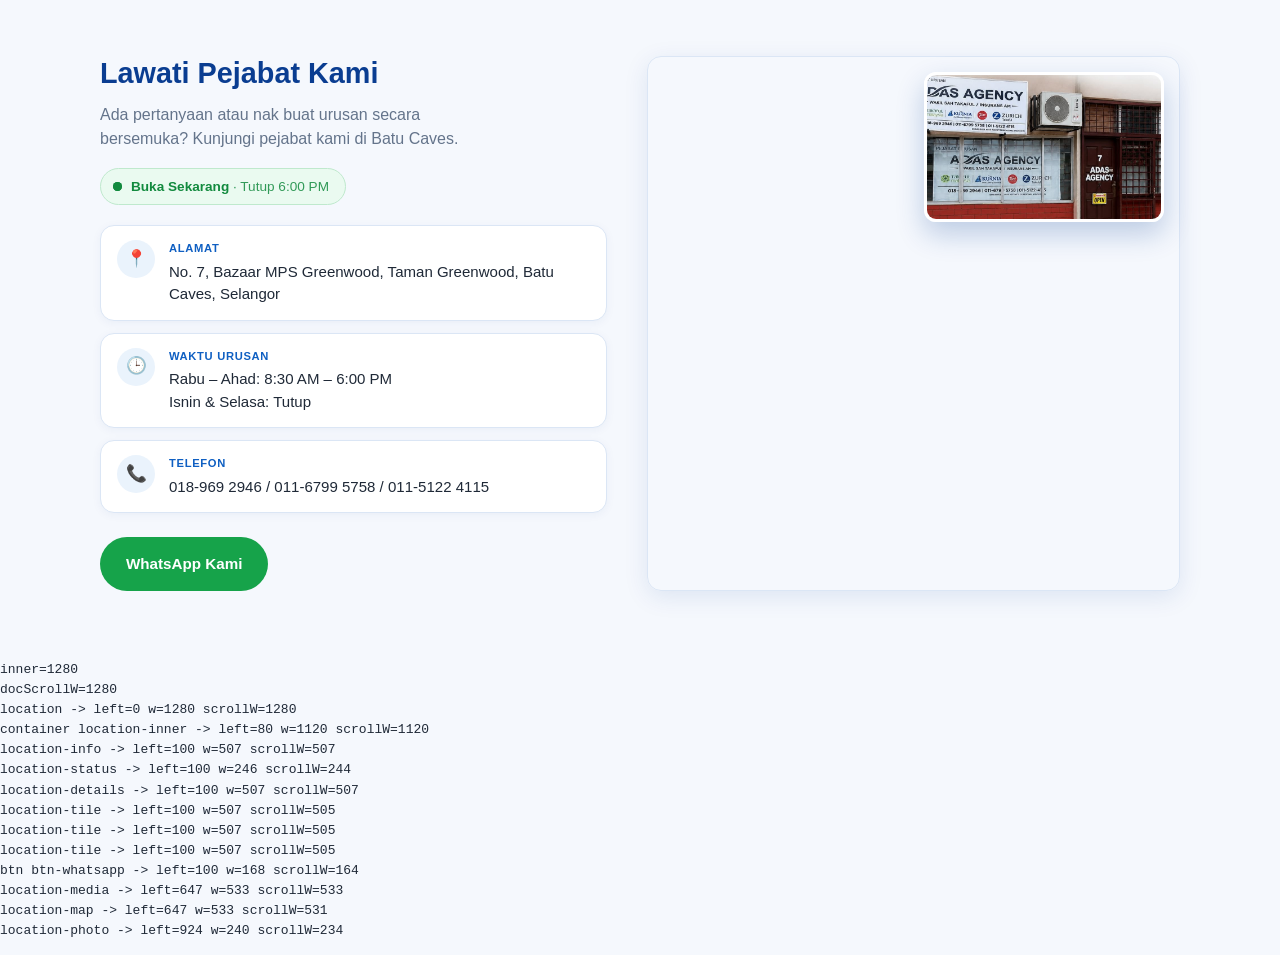
==== _measure.html @ ed004119 "feat: add FAQ accordion functionality and location status display - Implemented an animated FAQ acco" ====
<!doctype html><html lang="ms"><head><meta charset="UTF-8"><link rel="stylesheet" href="styles.css"></head><body>
<span id="year" hidden></span><nav id="primary-nav" hidden></nav><button id="nav-toggle" hidden></button><form id="quotation-form" hidden></form>
<main>
  <section id="lokasi" class="location">
    <div class="container location-inner">
      <div class="location-info">
        <h2>Lawati Pejabat Kami</h2>
        <p>Ada pertanyaan atau nak buat urusan secara bersemuka? Kunjungi pejabat kami di Batu Caves.</p>
        <p class="location-status" id="location-status" hidden>
          <span class="location-status-dot" aria-hidden="true"></span>
          <span class="location-status-text"></span>
        </p>
        <ul class="location-details">
          <li class="location-tile">
            <span class="location-icon">📍</span>
            <span class="location-tile-body">
              <span class="location-tile-label">Alamat</span>
              <span class="location-tile-value">No. 7, Bazaar MPS Greenwood, Taman Greenwood, Batu Caves, Selangor</span>
            </span>
          </li>
          <li class="location-tile">
            <span class="location-icon">🕒</span>
            <span class="location-tile-body">
              <span class="location-tile-label">Waktu Urusan</span>
              <span class="location-tile-value">Rabu – Ahad: 8:30 AM – 6:00 PM<br>Isnin &amp; Selasa: Tutup</span>
            </span>
          </li>
          <li class="location-tile">
            <span class="location-icon">📞</span>
            <span class="location-tile-body">
              <span class="location-tile-label">Telefon</span>
              <span class="location-tile-value">018-969 2946 / 011-6799 5758 / 011-5122 4115</span>
            </span>
          </li>
        </ul>
        <a href="https://wa.me/60189692946?text=Hai%20Adas%20Agency%2C%20saya%20ingin%20bertanya%20mengenai%20insurans."
           target="_blank" rel="noopener" class="btn btn-whatsapp">
          WhatsApp Kami
        </a>
      </div>
      <div class="location-media">
        <div class="location-map">
          <iframe
            src="https://www.google.com/maps?q=No.+7%2C+Bazaar+MPS+Greenwood%2C+Taman+Greenwood%2C+Batu+Caves%2C+Selangor&output=embed"
            width="100%" height="100%" style="border:0;" allowfullscreen="" loading="lazy"
            referrerpolicy="no-referrer-when-downgrade" title="Lokasi Adas Agency di Batu Caves">
          </iframe>
        </div>
        <img class="location-photo" src="assets/shop/shop-front.jpg" alt="Pejabat Urusan Adas Agency di Batu Caves">
      </div>
    </div>
  </section>
</main>
<pre id="out"></pre>
<script src="script.js"></script>
<script>
setTimeout(function(){
  var lines = ['inner=' + window.innerWidth, 'docScrollW=' + document.documentElement.scrollWidth];
  document.querySelectorAll('.location, .location-inner, .location-info, .location-details, .location-tile, .location-media, .location-status, .location-photo, .location-map, .location-info > .btn').forEach(function(el){
    var r = el.getBoundingClientRect();
    lines.push(el.className + ' -> left=' + Math.round(r.left) + ' w=' + Math.round(r.width) + ' scrollW=' + el.scrollWidth);
  });
  document.getElementById('out').textContent = lines.join('\n');
}, 500);
</script>
</body></html>
---- styles.css ----
:root {
  --blue-900: #0a3d91;
  --blue-700: #0f5fc2;
  --blue-600: #156fe0;
  --blue-500: #2e86f0;
  --blue-100: #eaf3fc;
  --navy: #0a3d91;
  --navy-light: #156fe0;
  --accent: #16a34a;
  --accent-dark: #128a3e;
  --bg: #f5f8fd;
  --card: #ffffff;
  --text: #1f2937;
  --muted: #64748b;
  --border: #dbe6f5;
  --radius: 14px;
  --shadow: 0 6px 24px rgba(10, 61, 145, 0.1);
}

* { box-sizing: border-box; }

html { scroll-behavior: smooth; }

body {
  margin: 0;
  font-family: -apple-system, BlinkMacSystemFont, "Segoe UI", Roboto, Helvetica, Arial, sans-serif;
  color: var(--text);
  background: var(--bg);
  line-height: 1.55;
}

img { max-width: 100%; }

.container {
  width: 100%;
  max-width: 1120px;
  margin: 0 auto;
  padding: 0 20px;
}

a { color: inherit; }

h1, h2, h3 { line-height: 1.2; margin: 0 0 12px; color: var(--blue-900); }
h2 { font-size: 1.8rem; }
p { margin: 0 0 12px; color: var(--muted); }

.btn {
  display: inline-flex;
  align-items: center;
  justify-content: center;
  gap: 8px;
  padding: 13px 24px;
  border-radius: 999px;
  font-weight: 600;
  text-decoration: none;
  border: 2px solid transparent;
  cursor: pointer;
  font-size: 0.95rem;
  transition: transform 0.15s ease, box-shadow 0.15s ease, background 0.15s ease;
}
.btn:hover { transform: translateY(-1px); }
.btn-block { width: 100%; }

.btn-primary {
  background: var(--blue-700);
  color: #fff;
}
.btn-primary:hover { background: var(--blue-900); }

.btn-outline {
  background: transparent;
  border-color: var(--blue-700);
  color: var(--blue-700);
}
.btn-outline:hover { background: var(--blue-700); color: #fff; }

.btn-primary-light {
  background: #fff;
  color: var(--blue-900);
}
.btn-primary-light:hover { background: var(--blue-100); }

.btn-outline-light {
  background: transparent;
  border-color: rgba(255, 255, 255, 0.7);
  color: #fff;
}
.btn-outline-light:hover { background: rgba(255, 255, 255, 0.15); }

.btn-whatsapp {
  background: var(--accent);
  color: #fff;
}
.btn-whatsapp:hover { background: var(--accent-dark); }

/* Header */
.site-header {
  position: sticky;
  top: 0;
  z-index: 50;
  background: rgba(255, 255, 255, 0.92);
  backdrop-filter: blur(8px);
  border-bottom: 1px solid var(--border);
}
.header-inner {
  display: flex;
  align-items: center;
  justify-content: space-between;
  gap: 16px;
  padding-top: 14px;
  padding-bottom: 14px;
  flex-wrap: wrap;
}
.logo { display: flex; align-items: center; }
.logo-img { display: block; height: 44px; width: auto; }
.nav {
  display: flex;
  gap: 22px;
  font-weight: 600;
  font-size: 0.92rem;
}
.nav a { text-decoration: none; color: var(--text); }
.nav a:hover { color: var(--blue-700); }
.header-cta { padding: 10px 20px; font-size: 0.88rem; }
.header-cta-icon { display: none; }

.header-actions { display: flex; align-items: center; gap: 10px; }
.nav-toggle {
  display: none;
  align-items: center;
  justify-content: center;
  width: 40px;
  height: 40px;
  flex-shrink: 0;
  padding: 0;
  border: 1px solid var(--border);
  border-radius: 10px;
  background: #fff;
  color: var(--blue-900);
  cursor: pointer;
}
.nav-toggle:hover { border-color: var(--blue-700); }

/* Hero */
.hero {
  position: relative;
  padding: 40px 0 48px;
  overflow: hidden;
  color: #fff;
}
.hero-bg {
  position: absolute;
  inset: 0;
  z-index: -1;
  background:
    linear-gradient(100deg, rgba(10, 30, 70, 0.55) 0%, rgba(10, 30, 70, 0.15) 45%, rgba(10, 30, 70, 0) 70%),
    url('assets/hero/hero-bg.jpg') center / cover no-repeat;
}
.hero-inner {
  display: flex;
  align-items: center;
  gap: 40px;
  flex-wrap: wrap;
}
.hero-copy { flex: 1 1 420px; min-width: 0; }
.eyebrow {
  color: #bfe0ff;
  font-weight: 700;
  font-size: 0.8rem;
  text-transform: uppercase;
  letter-spacing: 0.6px;
  margin-bottom: 10px;
}
.hero h1 {
  font-size: clamp(1.6rem, 3.2vw, 2.15rem);
  margin-bottom: 12px;
  color: #fff;
}
.hero-sub { font-size: 0.95rem; max-width: 560px; color: rgba(255, 255, 255, 0.85); text-align: justify; }
.hero-sub-compact { display: none; }
.hero-actions {
  display: flex;
  gap: 14px;
  flex-wrap: wrap;
  margin: 16px 0;
}
.hero-trust {
  list-style: none;
  padding: 0;
  margin: 8px 0 0;
  display: flex;
  column-gap: 16px;
  row-gap: 8px;
  flex-wrap: wrap;
  font-size: 0.8rem;
  color: rgba(255, 255, 255, 0.85);
  font-weight: 600;
}
.hero-trust li::before { content: "✓ "; color: #9be6b8; }

.hero-visual { flex: 0 1 560px; display: flex; flex-direction: row; align-items: flex-end; justify-content: center; gap: 6px; min-width: 0; }
.hero-illustration {
  display: block;
  width: 100%;
  max-width: 420px;
  height: auto;
  flex: 1 1 auto;
  filter: drop-shadow(0 16px 24px rgba(3, 20, 51, 0.35));
}

.hero-mascot-col {
  display: flex;
  flex-direction: column;
  align-items: center;
  flex-shrink: 0;
  margin-bottom: -14px;
}
.hero-mascot {
  height: 220px;
  width: auto;
  filter: drop-shadow(0 14px 16px rgba(3, 20, 51, 0.3));
}
.hero-mascot-bubble {
  position: relative;
  max-width: 150px;
  background: #fff;
  color: var(--blue-900);
  font-size: 0.72rem;
  font-weight: 700;
  line-height: 1.3;
  padding: 10px 14px;
  border-radius: 14px;
  box-shadow: var(--shadow);
  text-align: center;
  margin-bottom: 10px;
}
.hero-mascot-bubble::after {
  content: "";
  position: absolute;
  bottom: -8px;
  left: 40px;
  width: 0;
  height: 0;
  border-left: 8px solid transparent;
  border-right: 8px solid transparent;
  border-top: 8px solid #fff;
}

/* Partners */
.partners { padding: 28px 0; border-bottom: 1px solid var(--border); background: #fff; }
.partners-label {
  text-align: center;
  font-size: 0.78rem;
  font-weight: 700;
  letter-spacing: 0.6px;
  text-transform: uppercase;
  color: var(--muted);
  margin-bottom: 14px;
}
.partner-badges {
  display: flex;
  flex-wrap: wrap;
  justify-content: center;
  align-items: center;
  gap: 36px;
}
.partner-logo {
  height: 52px;
  width: auto;
  max-width: 160px;
  object-fit: contain;
}

/* Products */
.products { padding: 56px 0; }
.products h2, .products .section-sub { text-align: center; }
.section-sub { max-width: 480px; margin: 0 auto 32px; }
.section-sub-light { color: rgba(255, 255, 255, 0.75); }
.services-grid {
  display: grid;
  grid-template-columns: repeat(auto-fit, minmax(280px, 1fr));
  gap: 20px;
}
.service-item {
  background: var(--card);
  border: 1px solid var(--border);
  border-radius: var(--radius);
  padding: 24px 20px;
  box-shadow: var(--shadow);
  display: flex;
  align-items: center;
  gap: 14px;
}
.service-icon { flex-shrink: 0; display: flex; }
.service-icon img { width: 44px; height: 44px; object-fit: contain; display: block; }
.service-item p { margin: 0; font-weight: 600; color: var(--text); font-size: 0.95rem; }
.services-cta { text-align: center; margin-top: 32px; }

/* Why */
.why {
  padding: 56px 0;
  background:
    linear-gradient(160deg, rgba(10, 30, 70, 0.55) 0%, rgba(10, 30, 70, 0.35) 100%),
    url('assets/hero/hero-bg.jpg') center / cover no-repeat;
}
.why-title { color: #fff; text-align: center; }
.why-grid {
  display: grid;
  grid-template-columns: repeat(3, 1fr);
  gap: 20px;
}
.why-item {
  background: rgba(255, 255, 255, 0.1);
  border: 1px solid rgba(255, 255, 255, 0.22);
  border-radius: var(--radius);
  padding: 24px 20px;
}
.why-icon {
  width: 68px;
  height: 68px;
  border-radius: 50%;
  background: #fff;
  display: flex;
  align-items: center;
  justify-content: center;
  margin-bottom: 14px;
  box-shadow: 0 6px 14px rgba(3, 20, 51, 0.2);
}
.why-icon img { width: 44px; height: 44px; object-fit: contain; }
.why-item h3 { color: #fff; font-size: 1.02rem; }
.why-item p { color: rgba(255, 255, 255, 0.85); margin: 0; font-size: 0.9rem; }

/* How it works */
.how { padding: 56px 0; }
.how h2, .how .section-sub { text-align: center; }
.how-grid {
  display: grid;
  grid-template-columns: repeat(3, 1fr);
  gap: 24px;
  margin-top: 8px;
}
.how-step {
  position: relative;
  background: var(--card);
  border: 1px solid var(--border);
  border-radius: var(--radius);
  padding: 26px 22px;
  text-align: center;
  box-shadow: var(--shadow);
}
/* Connector drawn across the grid gap, aligned to the step badges */
.how-step:not(:last-child)::after {
  content: "";
  position: absolute;
  top: 46px;
  left: 100%;
  width: 24px;
  height: 2px;
  background: var(--blue-500);
  opacity: 0.6;
}
.how-step-number {
  width: 40px;
  height: 40px;
  margin: 0 auto 14px;
  border-radius: 50%;
  background: var(--blue-700);
  color: #fff;
  display: flex;
  align-items: center;
  justify-content: center;
  font-weight: 800;
  font-size: 1.1rem;
}
.how-step h3 { font-size: 1.05rem; }
.how-step p { font-size: 0.9rem; margin: 0; }

/* Testimonials */
.testimonials { padding: 56px 0; }
.testimonials h2, .testimonials .section-sub { text-align: center; }

.testimonial-carousel { position: relative; margin-top: 8px; }
.testimonial-grid {
  display: flex;
  flex-wrap: nowrap;
  overflow-x: auto;
  scroll-snap-type: x mandatory;
  scroll-behavior: smooth;
  -webkit-overflow-scrolling: touch;
  scrollbar-width: none;
  gap: 20px;
}
.testimonial-grid::-webkit-scrollbar { display: none; }
.testimonial-grid:focus-visible { outline: 2px solid var(--blue-700); outline-offset: 4px; }

.testimonial-card {
  margin: 0;
  flex: 0 0 auto;
  scroll-snap-align: start;
  width: 300px;
  background: var(--card);
  border: 1px solid var(--border);
  border-radius: var(--radius);
  overflow: hidden;
  box-shadow: var(--shadow);
}
.testimonial-photo {
  display: block;
  width: 100%;
  aspect-ratio: 4 / 5;
  object-fit: cover;
  background: var(--bg);
}
.testimonial-photo.placeholder { object-fit: contain; padding: 10px; }
.testimonial-card figcaption {
  padding: 10px 14px 14px;
  font-size: 0.82rem;
  font-weight: 600;
  color: var(--muted);
  text-align: center;
}

/* Arrow overlays */
.carousel-arrow {
  position: absolute;
  top: 50%;
  transform: translateY(-50%);
  z-index: 5;
  width: 52px;
  height: 52px;
  padding: 0;
  border: none;
  border-radius: 50%;
  background: #fbfcfe;
  color: var(--blue-900);
  box-shadow: var(--shadow);
  display: flex;
  align-items: center;
  justify-content: center;
  cursor: pointer;
  transition: background 0.15s ease, transform 0.15s ease;
}
.carousel-arrow:hover { background: var(--blue-100); }
.carousel-arrow:active { transform: translateY(-50%) scale(0.94); }
.carousel-arrow:focus-visible { outline: 2px solid var(--blue-700); outline-offset: 2px; }
.carousel-arrow:disabled { opacity: 0.3; cursor: default; pointer-events: none; }
.carousel-arrow-prev { left: 6px; }
.carousel-arrow-next { right: 6px; }

.testimonial-dots { display: none; }

/* FAQ */
.faq { padding: 64px 0; }
.faq-inner {
  display: grid;
  grid-template-columns: minmax(260px, 350px) 1fr;
  gap: 48px;
  align-items: start;
}
.faq-aside { position: sticky; top: 96px; }
.faq-eyebrow {
  display: inline-block;
  margin: 0 0 14px;
  padding: 5px 14px;
  border-radius: 999px;
  background: var(--blue-100);
  color: var(--blue-700);
  font-size: 0.72rem;
  font-weight: 700;
  letter-spacing: 0.8px;
  text-transform: uppercase;
}
.faq-aside h2 { font-size: 1.85rem; margin-bottom: 10px; }
.faq-aside-sub { margin-bottom: 24px; }
.faq-help {
  position: relative;
  overflow: hidden;
  border-radius: 18px;
  padding: 22px;
  background: linear-gradient(150deg, var(--blue-900) 0%, var(--blue-600) 100%);
  box-shadow: 0 14px 30px rgba(10, 61, 145, 0.22);
}
.faq-help::before {
  content: "";
  position: absolute;
  top: -60px;
  right: -50px;
  width: 170px;
  height: 170px;
  border-radius: 50%;
  background: rgba(255, 255, 255, 0.08);
}
.faq-help-head {
  position: relative;
  display: flex;
  align-items: flex-end;
  gap: 14px;
  margin-bottom: 18px;
}
.faq-help-mascot {
  flex-shrink: 0;
  width: 62px;
  height: 92px;
  object-fit: contain;
  object-position: bottom center;
  align-self: flex-end;
  filter: drop-shadow(0 6px 10px rgba(0, 0, 0, 0.25));
}
.faq-help-title { margin: 0 0 4px; color: #fff; font-weight: 700; font-size: 1rem; }
.faq-help-text { margin: 0; color: rgba(255, 255, 255, 0.82); font-size: 0.86rem; line-height: 1.45; }
.faq-help .btn { position: relative; }

.faq-list {
  display: flex;
  flex-direction: column;
  gap: 12px;
}
.faq-item {
  position: relative;
  overflow: hidden;
  background: var(--card);
  border: 1px solid var(--border);
  border-radius: 14px;
  box-shadow: 0 2px 10px rgba(10, 61, 145, 0.05);
  transition: box-shadow 0.25s ease, border-color 0.25s ease;
}
.faq-item::before {
  content: "";
  position: absolute;
  left: 0;
  top: 0;
  bottom: 0;
  width: 3px;
  background: linear-gradient(180deg, var(--blue-500), var(--blue-900));
  transform: scaleY(0);
  transform-origin: top;
  transition: transform 0.3s ease;
}
.faq-item:hover { border-color: #b9d4f3; box-shadow: 0 8px 22px rgba(10, 61, 145, 0.09); }
.faq-item[open] {
  border-color: #b9d4f3;
  box-shadow: 0 12px 28px rgba(10, 61, 145, 0.13);
}
.faq-item[open]::before { transform: scaleY(1); }
.faq-item summary {
  display: flex;
  align-items: center;
  justify-content: space-between;
  gap: 16px;
  padding: 18px 20px;
  cursor: pointer;
  list-style: none;
  font-weight: 700;
  font-size: 0.98rem;
  color: var(--blue-900);
  transition: color 0.2s ease;
}
.faq-item summary::-webkit-details-marker { display: none; }
.faq-question { min-width: 0; }
.faq-item summary:hover { color: var(--blue-600); }
.faq-item summary:focus-visible { outline: 2px solid var(--blue-700); outline-offset: -3px; border-radius: 14px; }
.faq-icon {
  flex-shrink: 0;
  width: 30px;
  height: 30px;
  border-radius: 50%;
  display: inline-flex;
  align-items: center;
  justify-content: center;
  background: var(--blue-100);
  color: var(--blue-700);
  transition: transform 0.3s ease, background 0.25s ease, color 0.25s ease;
}
.faq-item[open] .faq-icon { transform: rotate(180deg); background: var(--blue-700); color: #fff; }
.faq-answer { overflow: hidden; transition: height 0.3s ease; }
.faq-answer p {
  margin: 0;
  padding: 0 20px 18px 20px;
  font-size: 0.93rem;
  line-height: 1.6;
}

@media (max-width: 900px) {
  .faq { padding: 48px 0; }
  .faq-inner { grid-template-columns: 1fr; gap: 26px; }
  .faq-aside { position: static; text-align: center; }
  .faq-aside h2 { font-size: 1.55rem; }
  .faq-aside-sub { max-width: 460px; margin: 0 auto 20px; }
  .faq-help { max-width: 460px; margin: 0 auto; text-align: left; }
  .faq-item summary { padding: 16px; font-size: 0.94rem; gap: 12px; }
  .faq-answer p { padding: 0 16px 16px; }
}

@media (prefers-reduced-motion: reduce) {
  .faq-answer { transition: none; }
  .faq-item::before, .faq-icon { transition: none; }
  .location-status-dot::after { animation: none; }
  .location-tile { transition: none; }
}

/* Mid-page CTA */
.mid-cta {
  background:
    linear-gradient(100deg, rgba(10, 30, 70, 0.55) 0%, rgba(10, 30, 70, 0.35) 100%),
    url('assets/hero/hero-bg.jpg') center / cover no-repeat;
  padding: 40px 0;
}
.mid-cta-inner {
  display: flex;
  align-items: center;
  justify-content: space-between;
  gap: 24px;
  flex-wrap: wrap;
}
.mid-cta h2 { color: #fff; margin-bottom: 6px; font-size: 1.4rem; }
.mid-cta p { color: rgba(255, 255, 255, 0.8); margin: 0; }

/* Location */
.location { padding: 56px 0; }
.location-inner {
  display: grid;
  grid-template-columns: 1fr 1.05fr;
  gap: 40px;
  align-items: stretch;
}
.location-info { display: flex; flex-direction: column; justify-content: center; }
.location-info > p { max-width: 42ch; }

/* Live open/closed pill */
.location-status {
  display: inline-flex;
  align-items: center;
  gap: 9px;
  align-self: flex-start;
  margin: 4px 0 0;
  padding: 7px 16px 7px 12px;
  border-radius: 999px;
  font-size: 0.85rem;
  font-weight: 600;
  background: #eafaf0;
  color: var(--accent-dark);
  border: 1px solid #bfe9cd;
}
.location-status[hidden] { display: none; }
.location-status.is-closed {
  background: #fdf2f2;
  color: #b42318;
  border-color: #f4d5d3;
}
.location-status-dot {
  position: relative;
  flex-shrink: 0;
  width: 9px;
  height: 9px;
  border-radius: 50%;
  background: currentColor;
}
.location-status:not(.is-closed) .location-status-dot::after {
  content: "";
  position: absolute;
  inset: 0;
  border-radius: 50%;
  background: currentColor;
  animation: location-pulse 1.9s ease-out infinite;
}
@keyframes location-pulse {
  0%   { transform: scale(1);   opacity: 0.55; }
  100% { transform: scale(2.8); opacity: 0; }
}
.location-status-note { font-weight: 500; opacity: 0.85; }

/* Info tiles */
.location-details {
  list-style: none;
  margin: 20px 0 24px;
  padding: 0;
  display: flex;
  flex-direction: column;
  gap: 12px;
}
.location-tile {
  display: flex;
  align-items: flex-start;
  gap: 14px;
  padding: 14px 16px;
  background: var(--card);
  border: 1px solid var(--border);
  border-radius: var(--radius);
  box-shadow: 0 2px 10px rgba(10, 61, 145, 0.05);
  transition: transform 0.15s ease, box-shadow 0.15s ease;
}
.location-tile:hover {
  transform: translateY(-2px);
  box-shadow: var(--shadow);
}
.location-icon {
  flex-shrink: 0;
  width: 38px;
  height: 38px;
  display: inline-flex;
  align-items: center;
  justify-content: center;
  border-radius: 50%;
  background: var(--blue-100);
  font-size: 1.05rem;
  line-height: 1;
}
.location-tile-body {
  display: flex;
  flex-direction: column;
  gap: 3px;
  min-width: 0;
}
.location-tile-label {
  font-size: 0.7rem;
  font-weight: 700;
  letter-spacing: 0.06em;
  text-transform: uppercase;
  color: var(--blue-700);
}
.location-tile-value {
  font-size: 0.94rem;
  line-height: 1.5;
  color: var(--text);
}
.location-info > .btn { align-self: flex-start; }

/* Map with overlapping shop photo */
.location-media {
  position: relative;
  display: flex;
}
.location-map {
  flex: 1;
  min-height: 440px;
  border-radius: var(--radius);
  overflow: hidden;
  box-shadow: var(--shadow);
  border: 1px solid var(--border);
}
.location-map iframe { display: block; width: 100%; height: 100%; }
.location-photo {
  position: absolute;
  top: 16px;
  right: 16px;
  width: 46%;
  max-width: 240px;
  aspect-ratio: 16 / 10;
  object-fit: cover;
  object-position: center 45%;
  border-radius: 12px;
  border: 3px solid #fff;
  box-shadow: 0 12px 28px rgba(10, 61, 145, 0.24);
}

/* Payment info */
.payment-info { padding: 56px 0; }
.payment-info h2, .payment-info .section-sub { text-align: center; }

/* Benefits strip — what's included, above the payment choice */
.payment-benefits {
  list-style: none;
  margin: 24px 0 20px;
  padding: 18px 20px;
  background: var(--card);
  border: 1px solid var(--border);
  border-radius: var(--radius);
  box-shadow: var(--shadow);
  display: grid;
  grid-template-columns: repeat(3, 1fr);
  gap: 18px;
}
.payment-benefits li {
  display: flex;
  align-items: center;
  gap: 12px;
  min-width: 0;
}
.payment-benefits li + li {
  border-left: 1px solid var(--border);
  padding-left: 18px;
}
.payment-benefit-icon {
  flex-shrink: 0;
  width: 40px;
  height: 40px;
  display: grid;
  place-items: center;
  border-radius: 10px;
  background: #eaf7ef;
  color: var(--accent-dark);
}
.payment-benefit-icon svg { width: 22px; height: 22px; }
.payment-benefit-text { display: flex; flex-direction: column; min-width: 0; }
.payment-benefit-text strong { font-size: 0.95rem; color: var(--blue-900); }
.payment-benefit-text span { font-size: 0.85rem; color: var(--muted); }

/* Cash vs BNPL — equal-height comparison */
.payment-options {
  display: grid;
  grid-template-columns: repeat(2, 1fr);
  align-items: stretch;
  gap: 20px;
}
.payment-card {
  background: var(--card);
  border: 1px solid var(--border);
  border-radius: var(--radius);
  padding: 26px 24px;
  box-shadow: var(--shadow);
  display: flex;
  flex-direction: column;
}
.payment-card-head {
  display: flex;
  align-items: center;
  gap: 12px;
  margin-bottom: 14px;
}
.payment-card-icon {
  flex-shrink: 0;
  width: 42px;
  height: 42px;
  display: grid;
  place-items: center;
  border-radius: 11px;
  background: var(--blue-100);
  color: var(--blue-700);
}
.payment-card-icon svg { width: 23px; height: 23px; }
.payment-card h3 { font-size: 1.05rem; margin: 0; }
.payment-card-cash {
  background: #f0faf3;
  border-color: #bfe6cc;
}
.payment-card-cash .payment-card-icon { background: #dcf3e4; color: var(--accent-dark); }
.payment-flag {
  align-self: flex-start;
  margin: 0 0 12px;
  padding: 5px 12px;
  border-radius: 999px;
  background: var(--accent);
  color: #fff;
  font-size: 0.78rem;
  font-weight: 700;
  letter-spacing: 0.02em;
  text-transform: uppercase;
}
.payment-note { font-size: 0.92rem; margin: 0; }
.payment-card-cash .payment-note strong { color: var(--accent-dark); }
.payment-channels {
  list-style: none;
  margin: 16px 0 0;
  padding: 0;
  display: flex;
  flex-direction: column;
  gap: 8px;
}
.payment-channels li {
  font-size: 0.88rem;
  color: var(--text);
  padding-left: 24px;
  position: relative;
}
.payment-channels li::before {
  content: "";
  position: absolute;
  left: 0;
  top: 0.35em;
  width: 14px;
  height: 8px;
  border-left: 2px solid var(--accent);
  border-bottom: 2px solid var(--accent);
  transform: rotate(-45deg);
}

/* BNPL platform rates */
.bnpl-list {
  list-style: none;
  margin: 16px 0 0;
  padding: 0;
  display: flex;
  flex-direction: column;
  gap: 10px;
}
.bnpl-list li {
  display: flex;
  justify-content: space-between;
  align-items: center;
  gap: 12px;
  font-size: 0.9rem;
  color: var(--text);
  padding-bottom: 10px;
  border-bottom: 1px dashed var(--border);
}
.bnpl-list li:last-child { border-bottom: none; padding-bottom: 0; }
.bnpl-brand {
  display: flex;
  align-items: center;
  gap: 10px;
  min-width: 0;
}
.bnpl-name { overflow: hidden; text-overflow: ellipsis; white-space: nowrap; }
/* Brand chip: shows a coloured initial until the real logo drops into
   assets/payment/, at which point the <img> covers it. */
.bnpl-logo {
  position: relative;
  flex-shrink: 0;
  width: 30px;
  height: 30px;
  display: grid;
  place-items: center;
  border-radius: 8px;
  background: var(--brand, var(--blue-700));
  color: #fff;
  font-size: 0.85rem;
  font-weight: 700;
  overflow: hidden;
}
.bnpl-logo img {
  position: absolute;
  inset: 0;
  width: 100%;
  height: 100%;
  object-fit: contain;
  background: #fff;
  padding: 3px;
}
.bnpl-logo[data-brand="shopee"] { --brand: #ee4d2d; }
.bnpl-logo[data-brand="grab"]   { --brand: #00b14f; }
.bnpl-logo[data-brand="apapay"] { --brand: #2b6cb0; }
.bnpl-logo[data-brand="atome"]  { --brand: #f0466e; }
.bnpl-rate {
  flex-shrink: 0;
  padding: 3px 10px;
  border-radius: 999px;
  font-size: 0.85rem;
}
.bnpl-rate-low  { background: #e7f6ec; color: var(--accent-dark); }
.bnpl-rate-high { background: #fdf1e0; color: #b45309; }
.payment-example {
  margin: 16px 0 0;
  padding-top: 14px;
  border-top: 1px solid var(--border);
  font-size: 0.85rem;
  color: var(--muted);
}
.payment-example strong { color: var(--blue-900); }

/* Quotation */
.quotation { padding: 56px 0 72px; }
.quotation-inner {
  background: var(--card);
  border: 1px solid var(--border);
  border-radius: 22px;
  box-shadow: 0 18px 50px rgba(10, 61, 145, 0.14);
  padding: 0;
  overflow: hidden;
  display: grid;
  grid-template-columns: 0.85fr 1.25fr;
  align-items: stretch;
}

/* Left panel */
.quotation-intro {
  position: relative;
  padding: 40px 34px;
  background: linear-gradient(160deg, var(--blue-900) 0%, var(--blue-700) 55%, #1a7ae8 100%);
  color: rgba(255, 255, 255, 0.86);
  display: flex;
  flex-direction: column;
}
.quotation-intro::after {
  content: "";
  position: absolute;
  right: -70px;
  bottom: -80px;
  width: 240px;
  height: 240px;
  border-radius: 50%;
  background: radial-gradient(circle, rgba(255, 255, 255, 0.14) 0%, rgba(255, 255, 255, 0) 70%);
  pointer-events: none;
}
.quotation-eyebrow {
  align-self: flex-start;
  margin: 0 0 14px;
  padding: 5px 12px;
  border-radius: 999px;
  background: rgba(255, 255, 255, 0.16);
  border: 1px solid rgba(255, 255, 255, 0.24);
  color: #fff;
  font-size: 0.7rem;
  font-weight: 700;
  letter-spacing: 0.7px;
  text-transform: uppercase;
}
.quotation-intro h2 { color: #fff; margin-bottom: 12px; }
.quotation-lead {
  color: rgba(255, 255, 255, 0.82);
  font-size: 0.95rem;
  margin-bottom: 22px;
}
.quotation-points {
  list-style: none;
  margin: 0 0 auto;
  padding: 0;
  display: flex;
  flex-direction: column;
  gap: 12px;
}
.quotation-points li {
  display: flex;
  align-items: flex-start;
  gap: 10px;
  font-size: 0.9rem;
  font-weight: 600;
  color: #fff;
}
.quotation-points svg {
  flex-shrink: 0;
  width: 20px;
  height: 20px;
  padding: 3px;
  border-radius: 50%;
  background: rgba(255, 255, 255, 0.18);
  color: #9ff0bd;
}
.quotation-note {
  display: flex;
  align-items: flex-start;
  gap: 9px;
  font-size: 0.82rem;
  font-weight: 500;
  line-height: 1.5;
  color: rgba(255, 255, 255, 0.92);
  background: rgba(255, 255, 255, 0.1);
  border: 1px solid rgba(255, 255, 255, 0.18);
  border-radius: 12px;
  padding: 12px 14px;
  margin: 26px 0 0;
}
.quotation-note svg { flex-shrink: 0; margin-top: 1px; color: #ffd66b; }
.quotation-note strong { color: #fff; }
.quotation-alt {
  margin: 14px 0 0;
  font-size: 0.82rem;
  color: rgba(255, 255, 255, 0.7);
}
.quotation-alt a {
  color: #fff;
  font-weight: 700;
  text-decoration: none;
  border-bottom: 1px solid rgba(255, 255, 255, 0.45);
  white-space: nowrap;
}
.quotation-alt a:hover { border-bottom-color: #fff; }

/* Form */
.quotation-form {
  padding: 40px 34px;
  display: grid;
  grid-template-columns: 1fr 1fr;
  gap: 18px 20px;
  align-content: start;
}
.form-row { display: flex; flex-direction: column; gap: 7px; }
.form-row-full { grid-column: 1 / -1; }
label {
  font-size: 0.82rem;
  font-weight: 700;
  color: var(--blue-900);
  letter-spacing: 0.1px;
}
label .req { color: #dc2626; margin-left: 1px; }

.input-wrap { position: relative; display: block; }
.input-icon {
  position: absolute;
  left: 13px;
  top: 50%;
  transform: translateY(-50%);
  width: 18px;
  height: 18px;
  color: var(--muted);
  pointer-events: none;
  transition: color 0.15s ease;
}
.input-wrap-area .input-icon { top: 16px; transform: none; }
.input-wrap:focus-within .input-icon { color: var(--blue-600); }

input, textarea {
  font: inherit;
  font-size: 0.94rem;
  padding: 12px 14px 12px 40px;
  border-radius: 12px;
  border: 1.5px solid var(--border);
  background: #f7faff;
  color: var(--text);
  width: 100%;
  transition: border-color 0.15s ease, box-shadow 0.15s ease, background 0.15s ease;
}
textarea { resize: vertical; min-height: 92px; line-height: 1.5; }
input::placeholder, textarea::placeholder { color: #9aa8bd; }
input:hover, textarea:hover { border-color: #c3d6f0; }
input:focus, textarea:focus {
  outline: none;
  background: #fff;
  border-color: var(--blue-600);
  box-shadow: 0 0 0 3.5px rgba(21, 111, 224, 0.14);
}
input[type="number"] { appearance: textfield; -moz-appearance: textfield; }
input[type="number"]::-webkit-outer-spin-button,
input[type="number"]::-webkit-inner-spin-button { -webkit-appearance: none; margin: 0; }

/* Inline validation */
.form-row.has-error input,
.form-row.has-error textarea {
  border-color: #e11d48;
  background: #fff5f6;
}
.form-row.has-error .input-icon { color: #e11d48; }
.form-row.has-error input:focus,
.form-row.has-error textarea:focus { box-shadow: 0 0 0 3.5px rgba(225, 29, 72, 0.14); }
.field-error {
  margin: 0;
  font-size: 0.76rem;
  font-weight: 600;
  color: #e11d48;
}

/* Submit */
.quotation-submit { gap: 12px; margin-top: 4px; }
.btn-submit {
  padding: 15px 24px;
  font-size: 1rem;
  box-shadow: 0 10px 22px rgba(22, 163, 74, 0.28);
}
.btn-submit:hover { box-shadow: 0 14px 26px rgba(22, 163, 74, 0.34); }
.form-privacy {
  display: flex;
  align-items: center;
  justify-content: center;
  gap: 7px;
  margin: 0;
  font-size: 0.78rem;
  color: var(--muted);
  text-align: center;
}
.form-privacy svg { flex-shrink: 0; color: var(--accent); }

@media (max-width: 960px) {
  .quotation-inner { grid-template-columns: 1fr; }
  .quotation-intro { padding: 32px 28px; }
  .quotation-intro::after { display: none; }
  .quotation-points {
    flex-direction: row;
    flex-wrap: wrap;
    gap: 10px 20px;
  }
  .quotation-points li { font-size: 0.85rem; }
  .quotation-form { padding: 30px 28px 34px; }
}

/* Footer */
.site-footer {
  background: linear-gradient(0deg, rgba(4, 14, 36, 0.55), rgba(4, 14, 36, 0.55)), url('assets/footer/footer-bg.jpg') center / cover no-repeat;
  color: rgba(255, 255, 255, 0.78);
  padding: 44px 0 0;
}
.footer-grid {
  display: grid;
  grid-template-columns: 1.3fr 1fr 1fr 1fr;
  gap: 28px;
  padding-bottom: 32px;
  border-bottom: 1px solid rgba(255, 255, 255, 0.12);
}
.footer-col { display: flex; flex-direction: column; gap: 8px; font-size: 0.88rem; }
.footer-col h4 { color: #fff; font-size: 0.85rem; text-transform: uppercase; letter-spacing: 0.5px; margin-bottom: 6px; }
.footer-col a { text-decoration: none; color: rgba(255, 255, 255, 0.75); }
.footer-col a:hover { color: #fff; }
.footer-logo-img { height: 64px; width: auto; align-self: flex-start; margin-bottom: 4px; }
.footer-location { margin: 0; font-size: 0.85rem; }
.footer-contact p { margin: 0; }
.footer-social { display: flex; gap: 10px; margin-top: 14px; }
.footer-social a {
  width: 36px;
  height: 36px;
  border-radius: 50%;
  background: rgba(255, 255, 255, 0.1);
  color: #fff;
  display: flex;
  align-items: center;
  justify-content: center;
}
.footer-social a:hover { background: rgba(255, 255, 255, 0.2); }
.footer-social-whatsapp { background: var(--accent); }
.footer-social-whatsapp:hover { background: var(--accent-dark); }
.footer-partners {
  padding: 24px 0;
  border-top: 1px solid rgba(255, 255, 255, 0.12);
  text-align: center;
}
.footer-partners-label {
  font-size: 0.72rem;
  font-weight: 700;
  letter-spacing: 0.6px;
  text-transform: uppercase;
  color: rgba(255, 255, 255, 0.55);
  margin-bottom: 14px;
}
.footer-partner-badges {
  display: flex;
  flex-wrap: wrap;
  justify-content: center;
  gap: 14px;
}
.footer-partner-badge {
  background: #fff;
  border-radius: 10px;
  padding: 8px 16px;
  display: flex;
  align-items: center;
  justify-content: center;
}
.footer-partner-badge img { height: 26px; width: auto; max-width: 110px; object-fit: contain; }
.footer-bottom {
  display: flex;
  justify-content: space-between;
  flex-wrap: wrap;
  gap: 6px;
  padding: 18px 0 24px;
  font-size: 0.78rem;
  color: rgba(255, 255, 255, 0.55);
}
.footer-bottom p { margin: 0; color: inherit; }

/* Floating WhatsApp button */
.fab-whatsapp {
  position: fixed;
  bottom: 20px;
  right: 20px;
  width: 56px;
  height: 56px;
  border-radius: 50%;
  background: var(--accent);
  color: #fff;
  display: flex;
  align-items: center;
  justify-content: center;
  box-shadow: 0 8px 20px rgba(22, 163, 74, 0.4);
  z-index: 60;
}
.fab-whatsapp:hover { background: var(--accent-dark); }

/* Responsive */
@media (max-width: 900px) {
  .payment-options { grid-template-columns: 1fr; }
  .footer-grid { grid-template-columns: 1fr 1fr; }
  .why-grid { grid-template-columns: repeat(2, 1fr); }

  /* Compact mobile/tablet header with hamburger menu */
  .header-inner { position: relative; padding-top: 13px; padding-bottom: 13px; }
  .logo-img { height: 34px; }
  .nav-toggle { display: flex; }

  .nav {
    position: absolute;
    top: 100%;
    left: 0;
    right: 0;
    flex-direction: column;
    gap: 0;
    background: #fff;
    border-bottom: 1px solid var(--border);
    box-shadow: var(--shadow);
    max-height: 0;
    overflow: hidden;
    opacity: 0;
    transition: max-height 0.28s ease, opacity 0.2s ease;
  }
  .nav.is-open { max-height: 420px; opacity: 1; }
  .nav a {
    padding: 14px 24px;
    border-top: 1px solid var(--border);
    font-size: 1rem;
  }
  .nav a:first-child { border-top: none; }

  .header-cta { width: 40px; height: 40px; padding: 0; border-radius: 50%; flex-shrink: 0; }
  .header-cta-icon { display: block; }
  .header-cta-text {
    position: absolute;
    width: 1px; height: 1px;
    padding: 0; margin: -1px;
    overflow: hidden;
    clip: rect(0, 0, 0, 0);
    white-space: nowrap;
    border: 0;
  }
}
@media (max-width: 720px) {
  .payment-benefits { grid-template-columns: 1fr; gap: 14px; padding: 16px 18px; }
  .payment-benefits li + li { border-left: none; border-top: 1px solid var(--border); padding-left: 0; padding-top: 14px; }
  .payment-card { padding: 22px 18px; }
  .quotation-inner { border-radius: 18px; }
  .quotation-intro { padding: 28px 22px; }
  .quotation-form { grid-template-columns: 1fr; padding: 26px 22px 30px; }
  .quotation-points { flex-direction: column; }

  .hero { padding: 28px 0 36px; }
  .hero h1 { font-size: clamp(1.4rem, 6vw, 1.75rem); }
  .hero-sub-full { display: none; }
  .hero-sub-compact { display: block; }
  .hero-actions { flex-direction: column; align-items: stretch; gap: 10px; margin: 14px 0; }
  .hero-actions .btn { width: 100%; }
  .hero-trust {
    display: grid;
    grid-template-columns: 1fr 1fr;
    gap: 8px 14px;
  }

  .hero-visual { flex-direction: column; align-items: center; gap: 14px; position: relative; margin-top: 4px; }
  .hero-visual::before {
    content: "";
    position: absolute;
    left: -20px; right: -20px; top: -8px; bottom: 22%;
    background: radial-gradient(ellipse at 50% 30%, rgba(255, 255, 255, 0.12) 0%, rgba(255, 255, 255, 0) 70%);
    z-index: -1;
    pointer-events: none;
  }
  .hero-mascot-col { margin-bottom: 0; }
  .hero-mascot { height: 160px; }
  .hero-mascot-bubble { max-width: 150px; font-size: 0.72rem; padding: 10px 14px; }
  .location { padding: 40px 0; }
  .location-inner { grid-template-columns: 1fr; gap: 26px; }
  .location-info > p { max-width: none; }
  .location-media { flex-direction: column; gap: 14px; }
  .location-map { min-height: 260px; }
  .location-photo {
    position: static;
    width: 100%;
    max-width: none;
    aspect-ratio: 16 / 9;
    object-position: left center;
    border: 1px solid var(--border);
    box-shadow: var(--shadow);
    order: -1;
  }
  .location-info > .btn { align-self: stretch; }
  .mid-cta-inner { text-align: center; justify-content: center; }

  .how-grid { grid-template-columns: 1fr; }
  .how-step:not(:last-child)::after { display: none; }
}
@media (max-width: 480px) {
  .footer-grid { grid-template-columns: 1fr; }
  .why-grid { grid-template-columns: 1fr; }
}

/* Testimonial carousel: card sizing per breakpoint (desktop ~3-4, tablet ~2, mobile ~1 + peek) */
@media (max-width: 1023px) {
  .testimonial-dots { display: flex; justify-content: center; align-items: center; gap: 8px; margin-top: 18px; }
  .testimonial-dot {
    width: 8px;
    height: 8px;
    padding: 0;
    border: none;
    border-radius: 50%;
    background: var(--border);
    cursor: pointer;
  }
  .testimonial-dot.is-active { width: 22px; border-radius: 5px; background: var(--blue-700); }
}
@media (min-width: 768px) and (max-width: 1023px) {
  .testimonial-card { width: 44vw; max-width: 320px; }
}
@media (max-width: 767px) {
  .testimonial-card { width: 86vw; max-width: 360px; }
  .carousel-arrow { width: 38px; height: 38px; }
  .carousel-arrow svg { width: 16px; height: 16px; }
  .carousel-arrow-prev { left: 4px; }
  .carousel-arrow-next { right: 4px; }
}
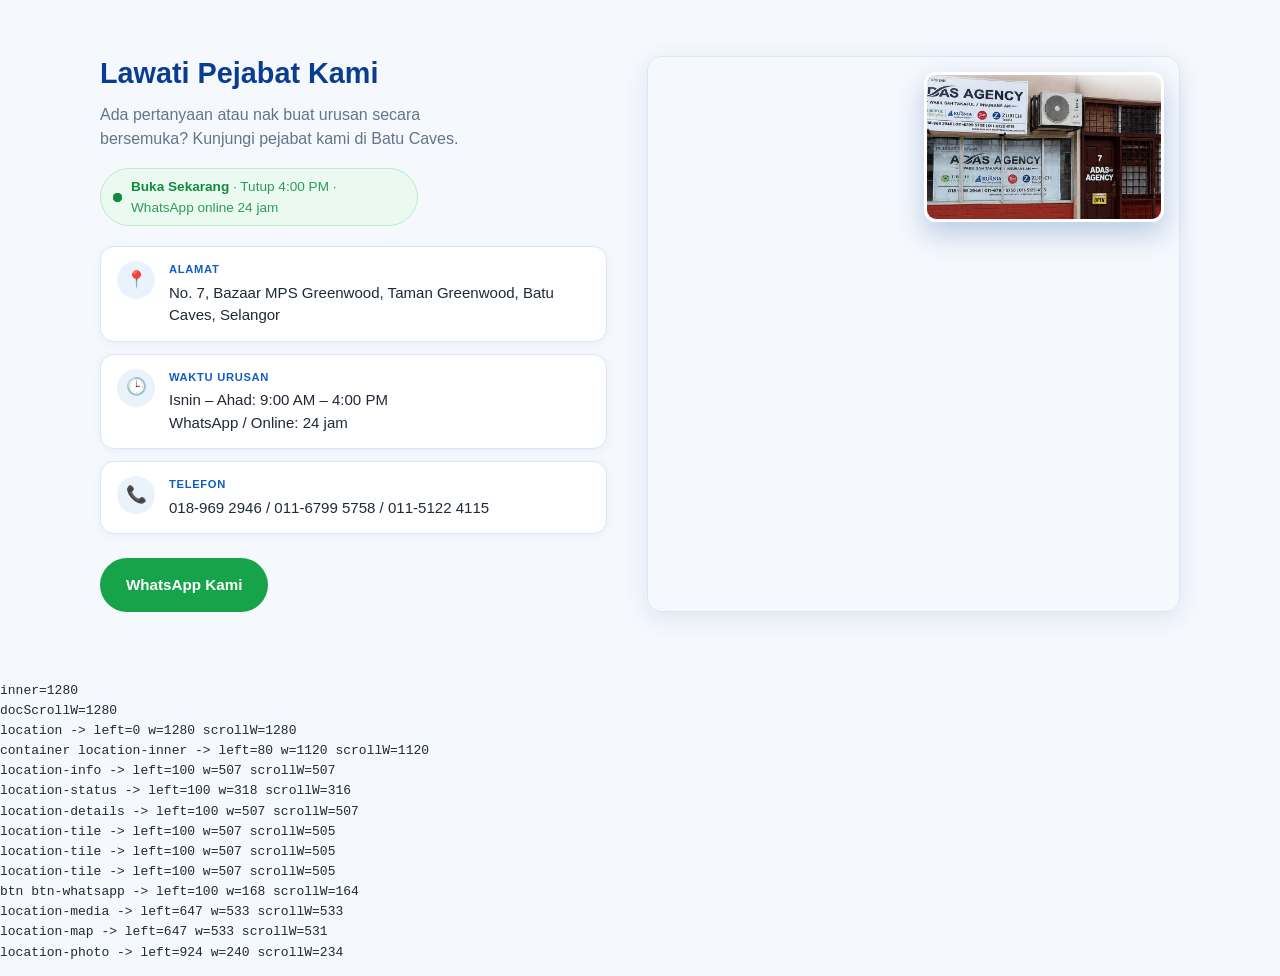
==== commit 2571e63e: "Update hero art, WhatsApp contact, and office hours. Route all WhatsApp links to 011-6799 5758, set " ====
--- a/_measure.html
+++ b/_measure.html
@@ -22,7 +22,7 @@
             <span class="location-icon">🕒</span>
             <span class="location-tile-body">
               <span class="location-tile-label">Waktu Urusan</span>
-              <span class="location-tile-value">Rabu – Ahad: 8:30 AM – 6:00 PM<br>Isnin &amp; Selasa: Tutup</span>
+              <span class="location-tile-value">Isnin – Ahad: 9:00 AM – 4:00 PM<br>WhatsApp / Online: 24 jam</span>
             </span>
           </li>
           <li class="location-tile">
@@ -33,7 +33,7 @@
             </span>
           </li>
         </ul>
-        <a href="https://wa.me/60189692946?text=Hai%20Adas%20Agency%2C%20saya%20ingin%20bertanya%20mengenai%20insurans."
+        <a href="https://wa.me/601167995758?text=Hai%20Adas%20Agency%2C%20saya%20ingin%20bertanya%20mengenai%20insurans."
            target="_blank" rel="noopener" class="btn btn-whatsapp">
           WhatsApp Kami
         </a>
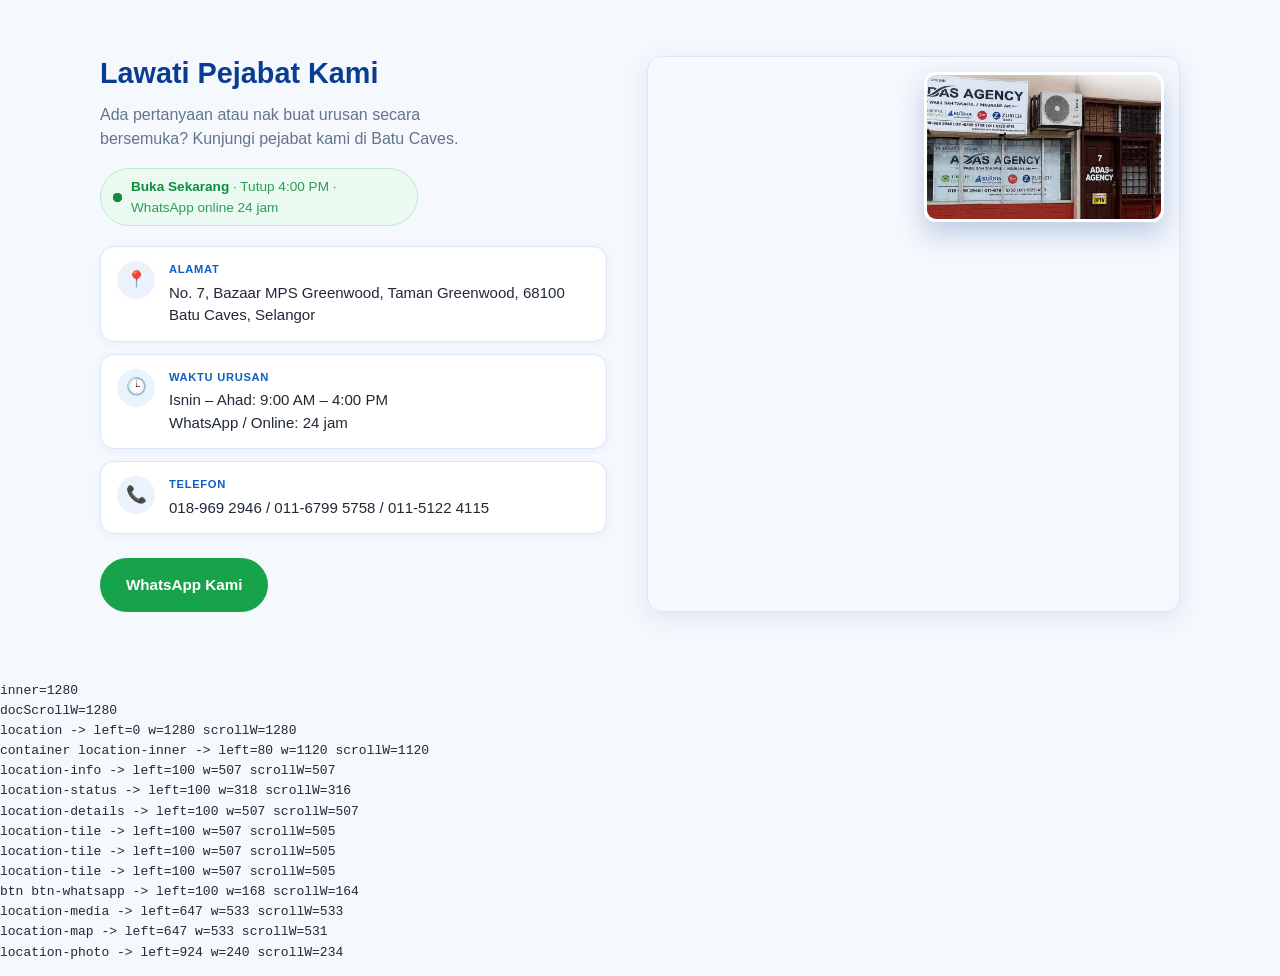
==== commit 4bf3f5f2: "Use ADAS Agency's real Google Maps location and refresh hero/contact copy Swap the map embed for the" ====
--- a/_measure.html
+++ b/_measure.html
@@ -15,7 +15,7 @@
             <span class="location-icon">📍</span>
             <span class="location-tile-body">
               <span class="location-tile-label">Alamat</span>
-              <span class="location-tile-value">No. 7, Bazaar MPS Greenwood, Taman Greenwood, Batu Caves, Selangor</span>
+              <span class="location-tile-value">No. 7, Bazaar MPS Greenwood, Taman Greenwood, 68100 Batu Caves, Selangor</span>
             </span>
           </li>
           <li class="location-tile">
@@ -41,7 +41,7 @@
       <div class="location-media">
         <div class="location-map">
           <iframe
-            src="https://www.google.com/maps?q=No.+7%2C+Bazaar+MPS+Greenwood%2C+Taman+Greenwood%2C+Batu+Caves%2C+Selangor&output=embed"
+            src="https://www.google.com/maps/embed?pb=!1m18!1m12!1m3!1d3983.467011792214!2d101.7047684!3d3.2333320322446255!2m3!1f0!2f0!3f0!3m2!1i1024!2i768!4f13.1!3m3!1m2!1svRGsaofsOLimhvcPwbPbgQc!2sADAS%20Agency!5e0!3m2!1sms!2smy!4v1726598400000!5m2!1sms!2smy"
             width="100%" height="100%" style="border:0;" allowfullscreen="" loading="lazy"
             referrerpolicy="no-referrer-when-downgrade" title="Lokasi Adas Agency di Batu Caves">
           </iframe>
